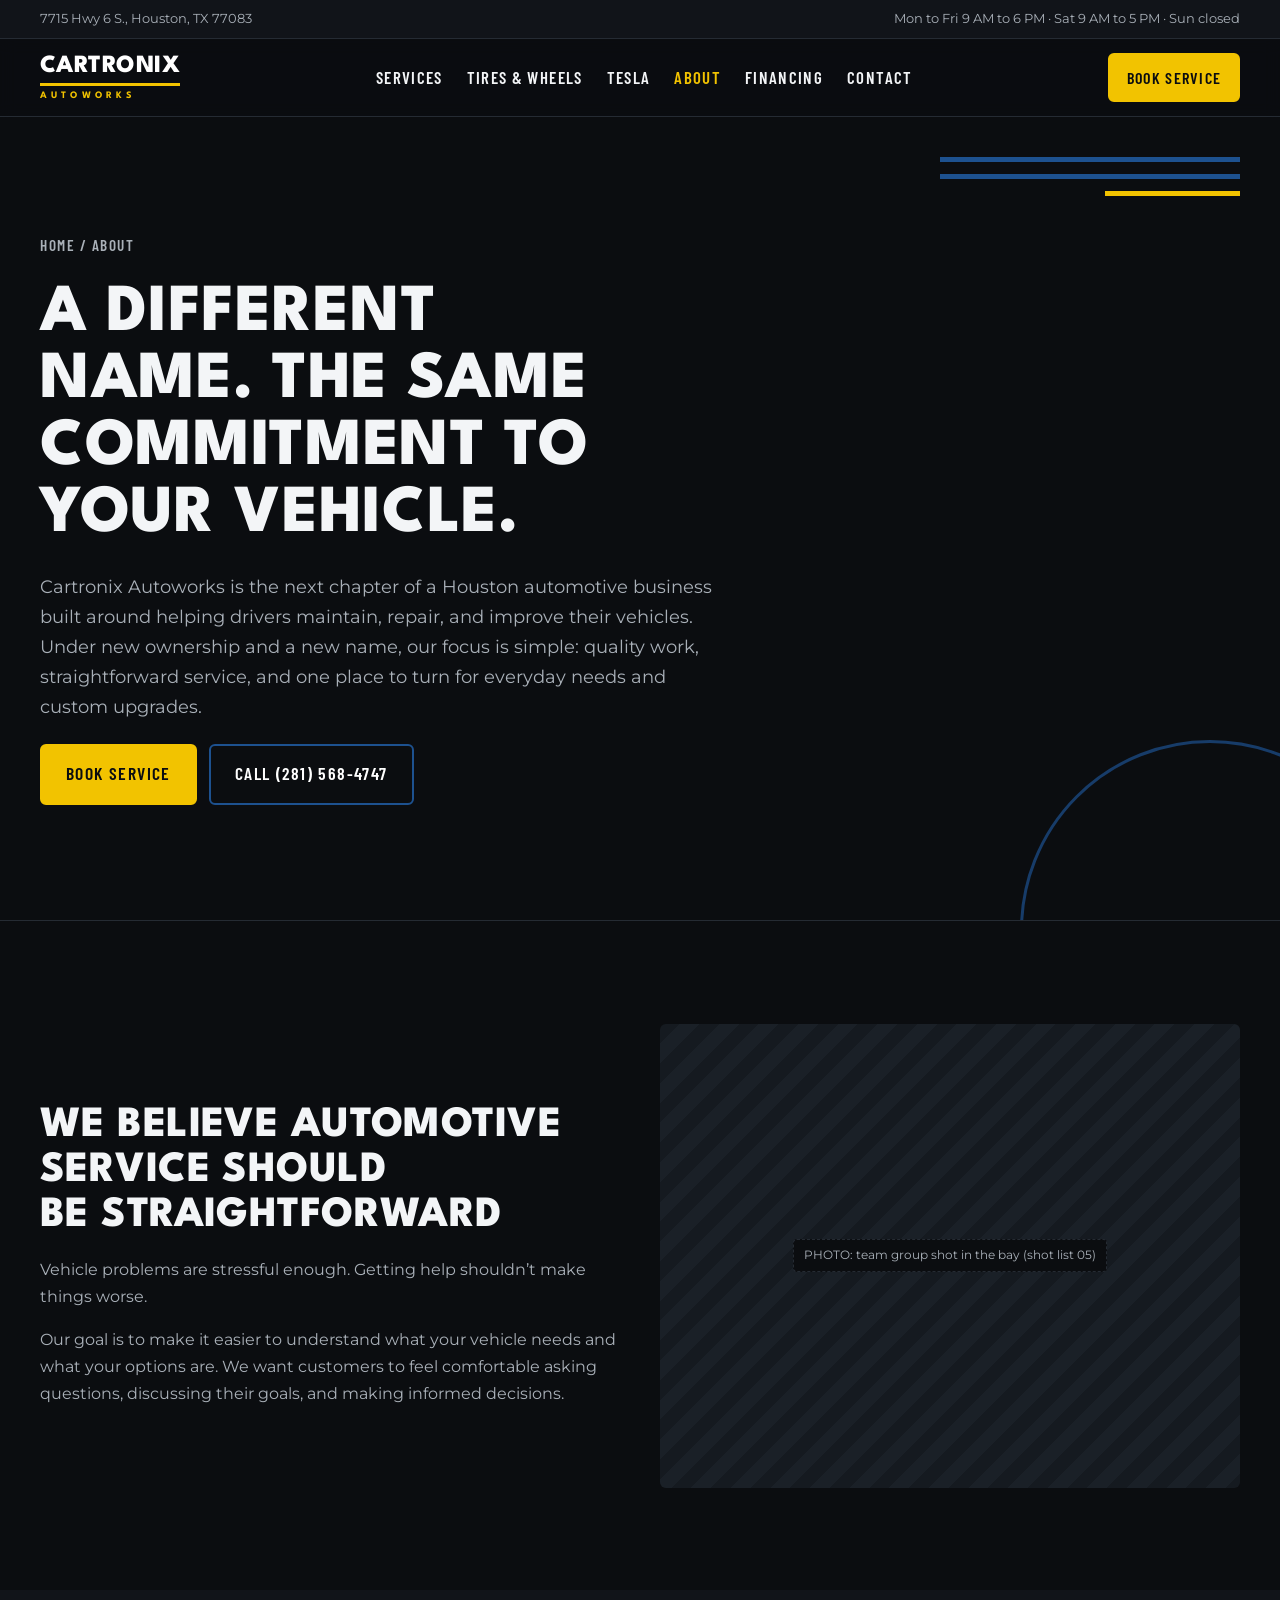
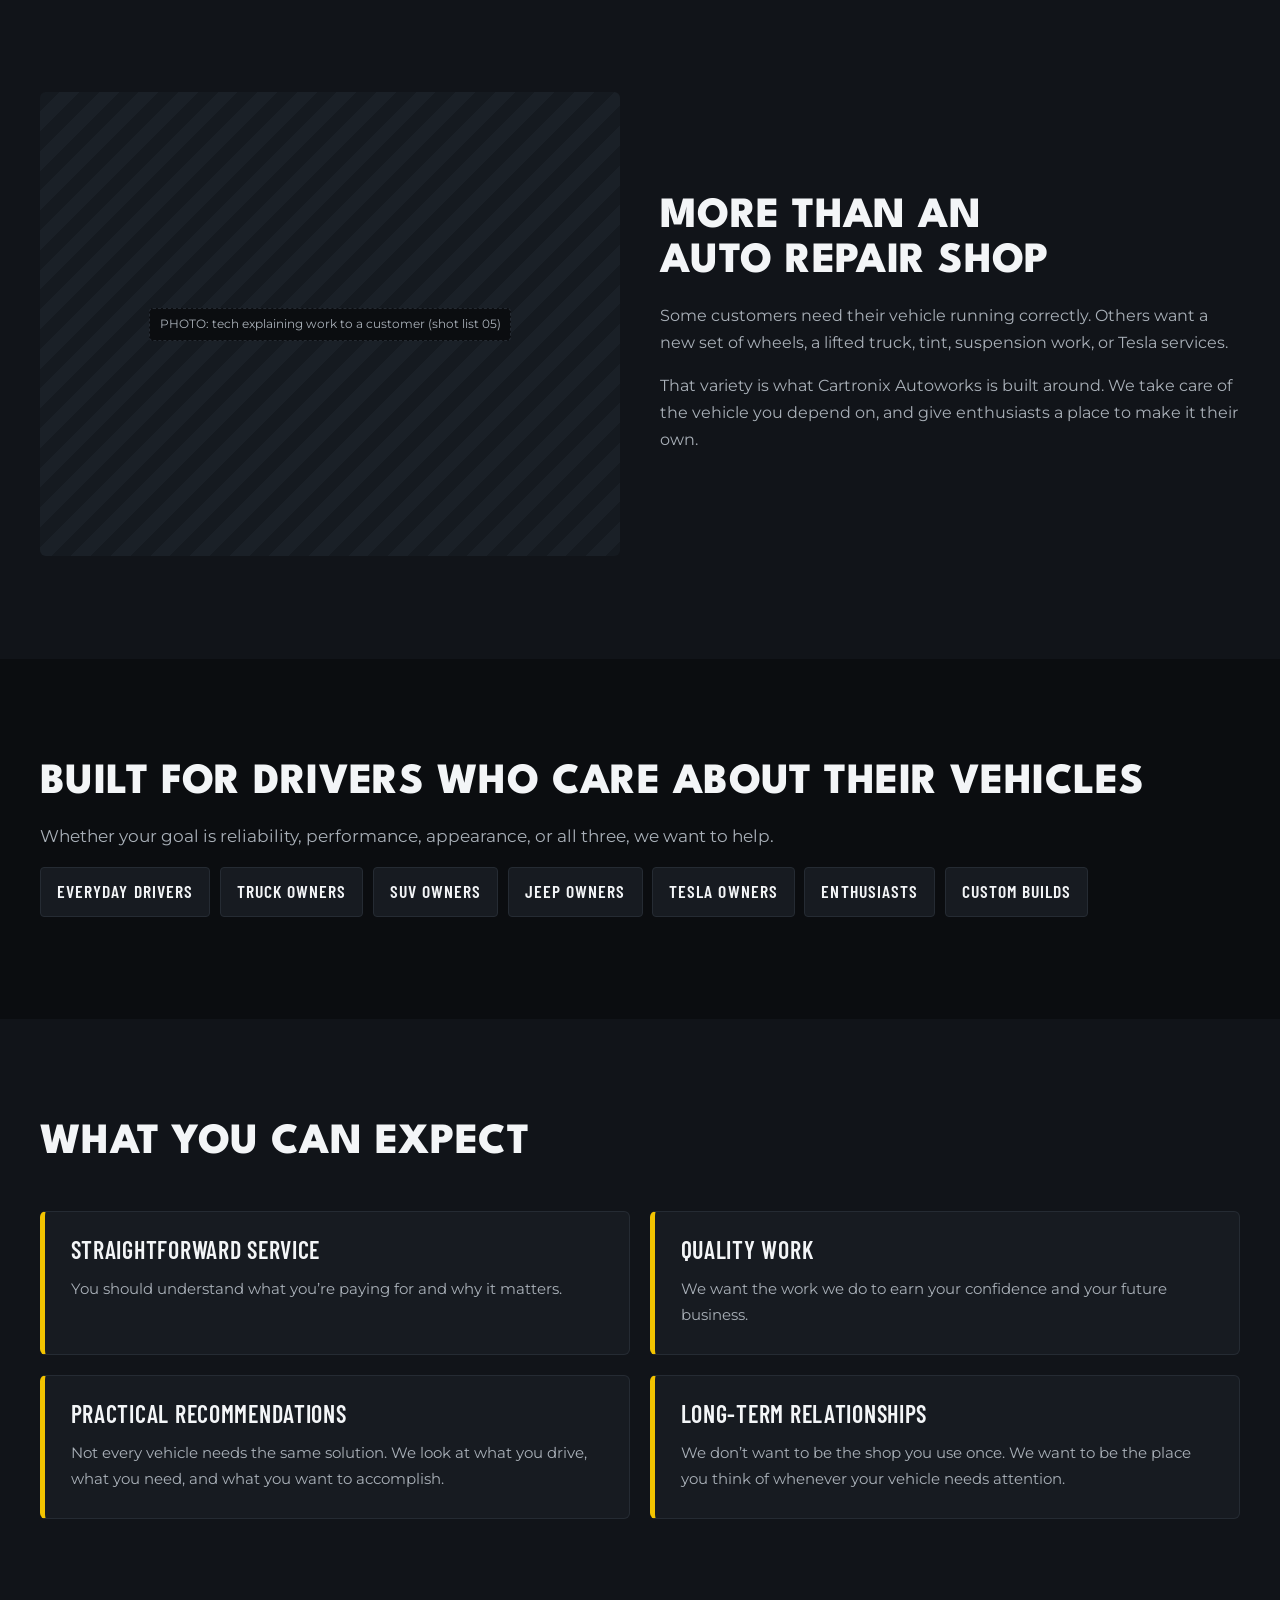
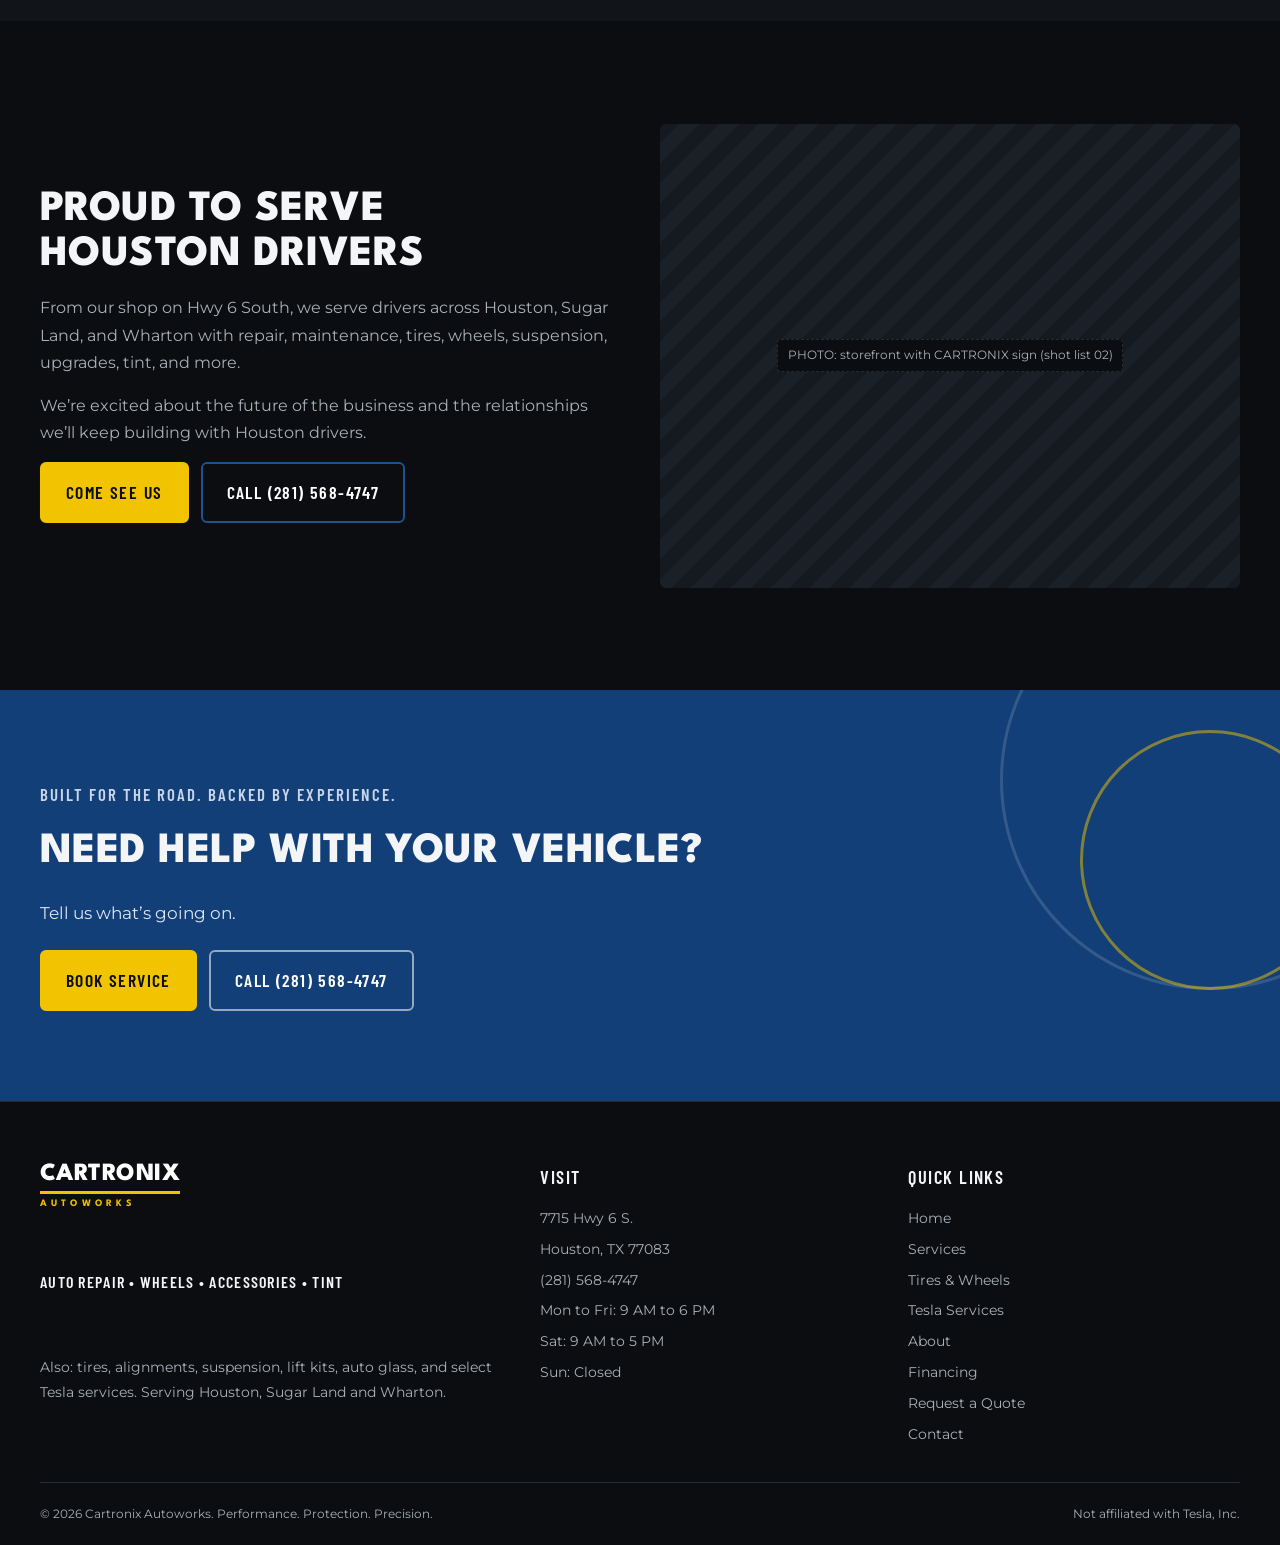
==== about.html @ 55116146 "Add files via upload" ====
<!doctype html>
<html lang="en">
<head>
<meta charset="utf-8">
<meta name="viewport" content="width=device-width, initial-scale=1">
<title>About Cartronix Autoworks | Houston Automotive Shop</title>
<meta name="description" content="Learn about Cartronix Autoworks, a Houston automotive shop helping drivers with repairs, maintenance, tires, wheels, suspension, upgrades, tint and more.">
<link rel="preconnect" href="https://fonts.googleapis.com">
<link rel="preconnect" href="https://fonts.gstatic.com" crossorigin>
<link rel="stylesheet" href="https://fonts.googleapis.com/css2?family=League+Spartan:wght@700;800&family=Barlow+Condensed:wght@600&family=Montserrat:wght@400;500;600&display=swap">
<link rel="stylesheet" href="styles.css">
</head>
<body>
<div class="section_topbar">
  <div class="padding-global"><div class="container-large topbar_inner">
    <span>7715 Hwy 6 S., Houston, TX 77083</span>
    <span>Mon to Fri 9 AM to 6 PM &middot; Sat 9 AM to 5 PM &middot; Sun closed</span>
  </div></div>
</div>
<header class="navbar">
  <div class="padding-global"><div class="container-large navbar_inner">
    <a href="index.html" class="logo" aria-label="Cartronix Autoworks home"><span class="logo_name">CARTRONIX</span><span class="logo_desc">AUTOWORKS</span></a>
    <ul class="navbar_menu" id="nav-menu"><li><a href="services.html">Services</a></li><li><a href="tires-wheels.html">Tires &amp; Wheels</a></li><li><a href="tesla.html">Tesla</a></li><li><a href="about.html" aria-current="page">About</a></li><li><a href="financing.html">Financing</a></li><li><a href="contact.html">Contact</a></li></ul>
    <div class="navbar_ctas">
      <a href="contact.html" class="navbar_phone"><svg class="icon" viewBox="0 0 24 24" fill="none" stroke="currentColor" stroke-width="2" aria-hidden="true"><path d="M22 16.9v3a2 2 0 0 1-2.2 2 19.8 19.8 0 0 1-8.6-3.1 19.5 19.5 0 0 1-6-6A19.8 19.8 0 0 1 2.1 4.2 2 2 0 0 1 4.1 2h3a2 2 0 0 1 2 1.7c.1.9.4 1.8.7 2.7a2 2 0 0 1-.5 2.1L8 9.8a16 16 0 0 0 6 6l1.3-1.3a2 2 0 0 1 2.1-.4c.9.3 1.8.6 2.7.7a2 2 0 0 1 1.7 2z"/></svg>(281) 568-4747</a>
      <a href="quote.html" class="button is-small">Book Service</a>
      <button class="navbar_burger" type="button" aria-label="Open menu" aria-controls="nav-menu" aria-expanded="false"><i></i><i></i><i></i></button>
    </div>
  </div></div>
</header>
<main id="top">
<section class="page_hero">
  <div class="circle-crop" aria-hidden="true"></div>
  <div class="speedlines" aria-hidden="true"><i></i><i></i><i></i></div>
  <div class="padding-global"><div class="container-large">
    <div class="page_hero_inner">
      <span class="breadcrumb"><a href="index.html">Home</a> / About</span>
      <h1 class="heading-style-h1">A Different Name. The Same Commitment to Your Vehicle.</h1>
      <p>Cartronix Autoworks is the next chapter of a Houston automotive business built around helping drivers maintain, repair, and improve their vehicles. Under new ownership and a new name, our focus is simple: quality work, straightforward service, and one place to turn for everyday needs and custom upgrades.</p>
      <div class="button-group"><a href="quote.html" class="button">Book Service</a><a href="contact.html" class="button is-secondary">Call (281) 568-4747</a></div>
    </div>
  </div></div>
</section><section class="section_plain">
  <div class="padding-global padding-section"><div class="container-large">
<div class="split"><div class="split_text"><h2 class="heading-style-h2">We Believe Automotive Service Should Be Straightforward</h2><p>Vehicle problems are stressful enough. Getting help shouldn&rsquo;t make things worse.</p><p>Our goal is to make it easier to understand what your vehicle needs and what your options are. We want customers to feel comfortable asking questions, discussing their goals, and making informed decisions.</p></div><div class="ph"><span>PHOTO: team group shot in the bay (shot list 05)</span></div></div>
  </div></div>
</section><section class="section_alt">
  <div class="padding-global padding-section"><div class="container-large">
<div class="split"><div class="ph"><span>PHOTO: tech explaining work to a customer (shot list 05)</span></div><div class="split_text"><h2 class="heading-style-h2">More Than an Auto Repair Shop</h2><p>Some customers need their vehicle running correctly. Others want a new set of wheels, a lifted truck, tint, suspension work, or Tesla services.</p><p>That variety is what Cartronix Autoworks is built around. We take care of the vehicle you depend on, and give enthusiasts a place to make it their own.</p></div></div>
  </div></div>
</section><section class="section_plain">
  <div class="padding-global padding-section"><div class="container-large">
<div class="lead_block" style="max-width:none"><h2 class="heading-style-h2">Built for Drivers Who Care About Their Vehicles</h2><p>Whether your goal is reliability, performance, appearance, or all three, we want to help.</p>
<div class="tag_cloud"><span>Everyday drivers</span><span>Truck owners</span><span>SUV owners</span><span>Jeep owners</span><span>Tesla owners</span><span>Enthusiasts</span><span>Custom builds</span></div></div>
  </div></div>
</section><section class="section_alt">
  <div class="padding-global padding-section"><div class="container-large">
<div class="section_head"><div><h2 class="heading-style-h2">What You Can Expect</h2></div></div><div class="card_grid"><article class="info_card "><h3 class="heading-style-h3">Straightforward Service</h3><p>You should understand what you&rsquo;re paying for and why it matters.</p></article><article class="info_card "><h3 class="heading-style-h3">Quality Work</h3><p>We want the work we do to earn your confidence and your future business.</p></article><article class="info_card "><h3 class="heading-style-h3">Practical Recommendations</h3><p>Not every vehicle needs the same solution. We look at what you drive, what you need, and what you want to accomplish.</p></article><article class="info_card "><h3 class="heading-style-h3">Long-Term Relationships</h3><p>We don&rsquo;t want to be the shop you use once. We want to be the place you think of whenever your vehicle needs attention.</p></article></div>
  </div></div>
</section><section class="section_plain">
  <div class="padding-global padding-section"><div class="container-large">
<div class="split"><div class="split_text"><h2 class="heading-style-h2">Proud to Serve Houston Drivers</h2><p>From our shop on Hwy 6 South, we serve drivers across Houston, Sugar Land, and Wharton with repair, maintenance, tires, wheels, suspension, upgrades, tint, and more.</p><p>We&rsquo;re excited about the future of the business and the relationships we&rsquo;ll keep building with Houston drivers.</p><div class="button-group"><a href="contact.html" class="button">Come See Us</a><a href="contact.html" class="button is-secondary">Call (281) 568-4747</a></div></div><div class="ph"><span>PHOTO: storefront with CARTRONIX sign (shot list 02)</span></div></div>
  </div></div>
</section><section class="section_cta">
  <div class="circle-crop" aria-hidden="true"></div>
  <div class="circle-crop is-2" aria-hidden="true"></div>
  <div class="padding-global"><div class="container-large cta_inner">
    <span class="cta_tagline">Built for the road. Backed by experience.</span>
    <h2 class="heading-style-h2">Need Help With Your Vehicle?</h2>
    <p>Tell us what&rsquo;s going on.</p>
    <div class="button-group">
      <a href="quote.html" class="button">Book Service</a>
      <a href="contact.html" class="button is-secondary">Call (281) 568-4747</a>
    </div>
  </div></div>
</section>
</main>
<footer class="footer">
  <div class="padding-global"><div class="container-large">
    <div class="footer_grid">
      <div class="footer_brand">
        <a href="index.html" class="logo" aria-label="Cartronix Autoworks home"><span class="logo_name">CARTRONIX</span><span class="logo_desc">AUTOWORKS</span></a>
        <p class="footer_services">Auto Repair &bull; Wheels &bull; Accessories &bull; Tint</p>
        <p>Also: tires, alignments, suspension, lift kits, auto glass, and select Tesla services. Serving Houston, Sugar Land and Wharton.</p>
      </div>
      <div>
        <h3>Visit</h3>
        <ul><li>7715 Hwy 6 S.</li><li>Houston, TX 77083</li><li>(281) 568-4747</li><li>Mon to Fri: 9 AM to 6 PM</li><li>Sat: 9 AM to 5 PM</li><li>Sun: Closed</li></ul>
      </div>
      <div>
        <h3>Quick links</h3>
        <ul><li><a href="index.html">Home</a></li><li><a href="services.html">Services</a></li><li><a href="tires-wheels.html">Tires &amp; Wheels</a></li><li><a href="tesla.html">Tesla Services</a></li><li><a href="about.html">About</a></li><li><a href="financing.html">Financing</a></li><li><a href="quote.html">Request a Quote</a></li><li><a href="contact.html">Contact</a></li></ul>
      </div>
    </div>
    <div class="footer_bottom">
      <span>&copy; 2026 Cartronix Autoworks. Performance. Protection. Precision.</span>
      <span>Not affiliated with Tesla, Inc.</span>
    </div>
  </div></div>
</footer>
<nav class="mobile_bar" aria-label="Quick actions">
  <a href="contact.html" class="button is-secondary">Call</a>
  <a href="quote.html" class="button">Book Service</a>
</nav>
<script>
(function(){
  var b=document.querySelector('.navbar_burger'),m=document.getElementById('nav-menu');
  if(b&&m)b.addEventListener('click',function(){var o=m.classList.toggle('is-open');b.setAttribute('aria-expanded',o);});
  document.querySelectorAll('form[data-mock]').forEach(function(f){f.addEventListener('submit',function(e){e.preventDefault();var s=f.querySelector('.form_success');if(s)s.hidden=false;});});
})();
</script>
</body>
</html>
---- styles.css ----
/* Brand Guide Draft 01: dark storefront. Black 60% anchors, Cartronix Blue 15% carries recognition, Heritage Yellow 5% for buttons/highlights only, Steel Gray 10%, White 10%. Single dark theme by design. */
:root{
  --black:#0B0D10; --surface:#111419; --surface-2:#171B21; --line:#252B33;
  --blue:#123F78; --blue-line:#1D518F; --yellow:#F2C300; --steel:#737B84; --white:#FFFFFF;
  --text:#F3F5F7; --text-muted:#A9B0B8;
  --f-head:"League Spartan","Arial Black",Arial,sans-serif;
  --f-label:"Barlow Condensed","Arial Narrow",Arial,sans-serif;
  --f-body:"Montserrat",system-ui,-apple-system,"Segoe UI",sans-serif;
  --radius:6px;
  color-scheme:dark;
}
*{box-sizing:border-box}
body{background:var(--black);color:var(--text);font-family:var(--f-body);font-size:1rem;line-height:1.7;margin:0}
a{color:inherit}
h1,h2,h3{margin:0;text-wrap:balance}
p{margin:0}
.padding-global{padding-inline:clamp(16px,4vw,40px)}
.container-large{max-width:1200px;margin-inline:auto}
.padding-section{padding-block:clamp(64px,8vw,112px)}
.heading-style-h1{font-family:var(--f-head);font-weight:800;text-transform:uppercase;font-size:clamp(2.4rem,5.4vw,4.2rem);line-height:1;letter-spacing:.01em}
.heading-style-h2{font-family:var(--f-head);font-weight:800;text-transform:uppercase;font-size:clamp(1.8rem,3.6vw,2.7rem);line-height:1.05;letter-spacing:.01em}
.heading-style-h3{font-family:var(--f-label);font-weight:600;text-transform:uppercase;font-size:1.5rem;line-height:1.1;letter-spacing:.03em}
.text-muted{color:var(--text-muted)}
.max-w{max-width:60ch}

/* Buttons: yellow is the action color */
.button{display:inline-flex;align-items:center;justify-content:center;gap:.5rem;font-family:var(--f-label);font-weight:600;font-size:1.1rem;letter-spacing:.08em;text-transform:uppercase;text-decoration:none;padding:.85rem 1.5rem;border-radius:var(--radius);border:2px solid var(--yellow);background:var(--yellow);color:var(--black);cursor:pointer;transition:transform .15s ease,background .15s ease,border-color .15s ease}
.button:hover{transform:translateY(-1px)}
.button.is-secondary{background:transparent;color:var(--white);border-color:var(--blue-line)}
.button.is-secondary:hover{border-color:var(--white)}
.button.is-small{font-size:1rem;padding:.55rem 1.05rem}
.button-group{display:flex;flex-wrap:wrap;gap:.75rem}
.button:focus-visible,a:focus-visible,summary:focus-visible,input:focus-visible,select:focus-visible,textarea:focus-visible{outline:3px solid var(--yellow);outline-offset:2px}
.text-link{font-family:var(--f-label);font-weight:600;letter-spacing:.08em;text-transform:uppercase;text-decoration:none;border-bottom:2px solid var(--yellow);padding-bottom:2px;font-size:1.05rem}
.icon{width:1.05em;height:1.05em;flex:none}

/* Logo (text build of the Draft 01 wordmark; swap for final SVG) */
.logo{display:inline-flex;flex-direction:column;gap:.3rem;text-decoration:none;line-height:1}
.logo_name{font-family:var(--f-head);font-weight:800;font-size:1.55rem;letter-spacing:.02em;color:var(--white);padding-bottom:.28rem;border-bottom:3px solid var(--yellow)}
.logo_desc{font-family:var(--f-head);font-weight:700;font-size:.62rem;letter-spacing:.42em;color:var(--yellow)}

/* Graphic motifs: straight speed lines, cropped circles */
.speedlines{display:grid;gap:12px;justify-items:end;width:min(300px,60%)}
.speedlines i{display:block;height:5px;width:100%;background:var(--blue-line)}
.speedlines i:last-child{width:45%;background:var(--yellow)}
.circle-crop{position:absolute;border:3px solid var(--blue-line);border-radius:50%;pointer-events:none}

/* Placeholders & photos */
.ph{position:relative;overflow:hidden;border-radius:var(--radius);background:repeating-linear-gradient(135deg,#151A20 0 14px,#1A2027 14px 28px);color:var(--text-muted);display:flex;align-items:center;justify-content:center;text-align:center;padding:1rem;font-size:.75rem;max-width:100%}
.ph span{background:var(--black);padding:.35rem .6rem;border-radius:4px;border:1px dashed var(--line)}
.ph img{position:absolute;inset:0;width:100%;height:100%;object-fit:cover}

/* Top bar + nav */
.section_topbar{background:var(--surface);color:var(--text-muted);font-size:.8rem;border-bottom:1px solid var(--line)}
.topbar_inner{display:flex;flex-wrap:wrap;gap:.3rem 1.5rem;justify-content:space-between;padding-block:.5rem}
.navbar{position:sticky;top:env(safe-area-inset-top,0px);z-index:50;background:rgba(11,13,16,.94);backdrop-filter:blur(8px);border-bottom:1px solid var(--line)}
.navbar_inner{display:flex;align-items:center;justify-content:space-between;gap:1rem;padding-block:.9rem}
.navbar_menu{display:none;gap:2rem;list-style:none;margin:0;padding:0;font-family:var(--f-label);font-weight:600;font-size:1.05rem;letter-spacing:.08em;text-transform:uppercase}
.navbar_menu a{text-decoration:none;color:var(--text)}
.navbar_menu a:hover{color:var(--yellow)}
.navbar_ctas{display:flex;gap:1rem;align-items:center}
.navbar_phone{display:none;align-items:center;gap:.4rem;font-family:var(--f-label);font-weight:600;font-size:1.1rem;letter-spacing:.04em;text-decoration:none}
.navbar_burger{display:inline-flex;flex-direction:column;gap:5px;padding:10px;background:none;border:1px solid var(--line);border-radius:var(--radius);cursor:pointer}
.navbar_burger i{display:block;width:20px;height:2px;background:var(--white)}
@media (min-width:992px){.navbar_menu{display:flex}.navbar_burger{display:none}.navbar_phone{display:inline-flex}}
@media (max-width:479px){.navbar_ctas .button{display:none}}

/* Hero (Website Direction, page 06) */
.section_hero{position:relative;overflow:hidden}
.hero_grid{display:grid;gap:3rem;align-items:center;padding-block:clamp(56px,7vw,96px) 2.5rem}
@media (min-width:992px){.hero_grid{grid-template-columns:1fr 1fr}}
.hero_content{display:grid;gap:1.5rem;min-width:0}
.hero_lede{color:var(--text-muted);font-size:1.1rem;max-width:46ch}
.hero_media{position:relative;min-width:0}
.hero_media .ph{aspect-ratio:4/3;width:100%;border-radius:var(--radius) var(--radius) 0 0}
.hero_media::after{content:"";display:block;height:5px;background:var(--yellow)}
.hero_media .speedlines{position:absolute;top:-34px;right:0}
.hero_tiles{display:grid;gap:1rem;grid-template-columns:repeat(2,minmax(0,1fr));padding-bottom:clamp(56px,7vw,88px)}
@media (min-width:768px){.hero_tiles{grid-template-columns:repeat(4,minmax(0,1fr))}}
.hero_tile{display:flex;align-items:center;justify-content:center;min-height:72px;padding:1rem;background:var(--surface-2);border-left:5px solid var(--yellow);border-radius:4px;font-family:var(--f-label);font-weight:600;font-size:1.15rem;letter-spacing:.08em;text-transform:uppercase;text-decoration:none;text-align:center;transition:background .15s ease}
.hero_tile:hover{background:#1E242C}

.section_hero{position:relative;overflow:hidden;isolation:isolate}
.hero_bg{position:absolute;inset:0;width:100%;height:100%;object-fit:cover;object-position:72% 50%;z-index:-2}
.hero_overlay{position:absolute;inset:0;z-index:-1;background:linear-gradient(90deg,#0B0D10 0%,rgba(11,13,16,.96) 28%,rgba(11,13,16,.6) 50%,rgba(11,13,16,.08) 72%,rgba(11,13,16,0) 100%),linear-gradient(0deg,#0B0D10 0%,rgba(11,13,16,0) 30%)}
@media (max-width:991px){.hero_bg{object-position:70% 50%}.hero_overlay{background:linear-gradient(0deg,#0B0D10 0%,rgba(11,13,16,.85) 45%,rgba(11,13,16,.55) 100%)}}
.hero_lines{position:absolute;top:44px;right:clamp(16px,4vw,40px);z-index:0}
.hero_grid{grid-template-columns:minmax(0,620px)!important;min-height:min(72vh,640px);align-content:center}

/* Trust band (blue = recognition) */
.section_trust{background:var(--blue)}
.trust_grid{display:grid;grid-template-columns:repeat(2,minmax(0,1fr));gap:1.5rem 1rem;padding-block:1.75rem}
@media (min-width:768px){.trust_grid{grid-template-columns:repeat(4,minmax(0,1fr))}}
.trust_item{display:grid;gap:.15rem}
.trust_value{font-family:var(--f-head);font-weight:800;font-size:1.7rem;line-height:1.1;color:var(--white)}
.trust_value .star{color:var(--yellow)}
.trust_label{font-size:.82rem;color:#C9D6E8;line-height:1.35}

/* Intro */
.intro_grid{display:grid;gap:2.5rem}
@media (min-width:992px){.intro_grid{grid-template-columns:1fr 1fr;align-items:start}}
.intro_text{display:grid;gap:1.1rem;min-width:0}
.symptoms{list-style:none;margin:0;padding:0;display:grid;gap:.6rem}
.symptom{display:flex;gap:1rem;align-items:center;background:var(--surface);border:1px solid var(--line);border-radius:var(--radius);padding:1rem 1.15rem;font-weight:500}
.symptom_tag{font-family:var(--f-label);font-weight:600;font-size:.95rem;letter-spacing:.08em;text-transform:uppercase;color:var(--text-muted);min-width:5.5rem}

.section_intro{position:relative;overflow:hidden;isolation:isolate}
.intro_bg{position:absolute;inset:0;width:100%;height:100%;object-fit:cover;object-position:0% 50%;z-index:-2}
.intro_overlay{position:absolute;inset:0;z-index:-1;background:linear-gradient(270deg,#0B0D10 0%,rgba(11,13,16,.95) 30%,rgba(11,13,16,.55) 52%,rgba(11,13,16,.05) 75%,rgba(11,13,16,0) 100%),linear-gradient(0deg,#0B0D10 0%,rgba(11,13,16,0) 22%),linear-gradient(180deg,#0B0D10 0%,rgba(11,13,16,0) 18%)}
@media (max-width:991px){.intro_overlay{background:linear-gradient(0deg,#0B0D10 0%,rgba(11,13,16,.85) 50%,rgba(11,13,16,.55) 100%)}}
.intro_grid{grid-template-columns:minmax(0,540px)!important;min-height:min(70vh,620px);align-content:center;justify-content:end}
@media (max-width:991px){.intro_grid{justify-content:start}}

/* Services */
.section_services{background:var(--surface)}
.section_head{display:flex;flex-wrap:wrap;justify-content:space-between;align-items:end;gap:1.25rem;margin-bottom:2.75rem}
.section_head > div{display:grid;gap:.75rem;min-width:0}
.services_grid{display:grid;gap:1.25rem}
@media (min-width:640px){.services_grid{grid-template-columns:repeat(2,minmax(0,1fr))}}
@media (min-width:992px){.services_grid{grid-template-columns:repeat(3,minmax(0,1fr))}}
.service_card{display:flex;flex-direction:column;background:var(--surface-2);border:1px solid var(--line);border-radius:var(--radius);overflow:hidden;min-width:0}
.service_card .ph{aspect-ratio:16/10;border-radius:0}
.service_body{display:flex;flex-direction:column;gap:.7rem;padding:1.4rem 1.4rem 1.6rem;flex:1}
.service_body p{color:var(--text-muted);font-size:.95rem}
.service_body .text-link{margin-top:auto;align-self:flex-start}
.service_card.is-feature{background:var(--blue);border-color:var(--blue)}
.service_card.is-feature p{color:#C9D6E8}

.brands{margin-top:2.75rem;padding-top:2rem;border-top:1px solid var(--line);display:grid;gap:.7rem}
.brands p{color:var(--text);font-family:var(--f-label);font-weight:600;font-size:1.15rem;letter-spacing:.05em;text-transform:uppercase;line-height:1.6}
.brands .brands_wheels{color:var(--text-muted);font-size:1.05rem}

/* Why */
.why_grid{display:grid;gap:2.5rem}
@media (min-width:992px){.why_grid{grid-template-columns:.85fr 1.15fr}}
.why_head{display:grid;gap:1.1rem;align-content:start;min-width:0}
@media (min-width:992px){.why_head{position:sticky;top:110px}}
.why_list{list-style:none;margin:0;padding:0;border-top:2px solid var(--blue-line)}
.why_item{display:grid;gap:.35rem;padding:1.35rem 0;border-bottom:1px solid var(--line)}
@media (min-width:640px){.why_item{grid-template-columns:15rem 1fr;gap:1.5rem}}
.why_item p{color:var(--text-muted)}

/* Builds */
.section_builds{background:var(--surface)}
.builds_grid{display:grid;gap:1rem;grid-template-columns:repeat(2,minmax(0,1fr))}
@media (min-width:992px){.builds_grid{grid-template-columns:repeat(4,minmax(0,1fr))}}
.build_tile{display:grid;gap:.5rem;min-width:0}
.build_tile .ph{aspect-ratio:4/5}
.build_meta{font-size:.78rem;color:var(--text-muted)}
.build_title{font-family:var(--f-label);font-weight:600;font-size:1.2rem;letter-spacing:.04em;text-transform:uppercase}

/* Process */
.process_grid{display:grid;gap:1.25rem}
@media (min-width:768px){.process_grid{grid-template-columns:repeat(3,minmax(0,1fr))}}
.process_step{display:grid;gap:.6rem;padding:1.7rem;background:var(--surface);border:1px solid var(--line);border-top:4px solid var(--blue-line);border-radius:var(--radius);align-content:start}
.process_num{font-family:var(--f-head);font-weight:800;font-size:2.8rem;line-height:1;color:var(--yellow)}
.process_step p{color:var(--text-muted)}
.process_cta{margin-top:2.25rem}

/* Reviews */
.section_reviews{background:var(--surface)}
.rating_badge{display:flex;align-items:center;gap:.9rem;background:var(--surface-2);border:1px solid var(--line);border-radius:var(--radius);padding:.85rem 1.15rem}
.rating_score{font-family:var(--f-head);font-weight:800;font-size:2.2rem;line-height:1}
.stars{color:var(--yellow);letter-spacing:.12em;font-size:1.05rem}
.reviews_grid{display:grid;gap:1.25rem}
@media (min-width:768px){.reviews_grid{grid-template-columns:repeat(3,minmax(0,1fr))}}
.review_card{display:flex;flex-direction:column;gap:1rem;padding:1.6rem;background:var(--surface-2);border:1px solid var(--line);border-radius:var(--radius);min-width:0;margin:0}
.review_text{margin:0;font-size:.98rem}
.review_author{margin-top:auto;font-size:.85rem;color:var(--text-muted);display:flex;justify-content:space-between;gap:.5rem;flex-wrap:wrap}
.review_author span:first-child{color:var(--text);font-weight:600}

/* Brand */
.brand_grid{display:grid;gap:2.5rem;align-items:center}
@media (min-width:992px){.brand_grid{grid-template-columns:1fr 1fr}}
.brand_grid .ph{aspect-ratio:5/4}
.brand_text{display:grid;gap:1.1rem;min-width:0}
.brand_text p{color:var(--text-muted)}
.brand_text .brand_lead{color:var(--text);font-size:1.12rem;font-weight:500}

/* Quote */
.section_quote{position:relative;isolation:isolate;overflow:hidden}
.quote_bg{position:absolute;inset:0;width:100%;height:100%;object-fit:cover;z-index:-2}
.quote_overlay{position:absolute;inset:0;z-index:-1;background:linear-gradient(90deg,rgba(11,13,16,.95) 0%,rgba(11,13,16,.88) 45%,rgba(11,13,16,.75) 100%)}
.quote_grid{display:grid;gap:2.5rem}
@media (min-width:992px){.quote_grid{grid-template-columns:.8fr 1.2fr;align-items:start}}
.quote_info{display:grid;gap:1.25rem;min-width:0}
.quote_info p{color:var(--text-muted)}
.quote_phone{display:grid;gap:.25rem;padding:1.3rem;border:1px solid var(--line);border-left:5px solid var(--yellow);border-radius:var(--radius);background:rgba(17,20,25,.85)}
.quote_phone strong{font-family:var(--f-head);font-size:1.9rem;font-weight:800;line-height:1.1}
.quote_hours{font-size:.85rem;color:var(--text-muted)}
.quote_form{background:var(--white);color:var(--black);border-radius:var(--radius);padding:clamp(1.25rem,3vw,2rem);display:grid;gap:1rem;grid-template-columns:repeat(6,minmax(0,1fr));color-scheme:light}
.field{display:grid;gap:.35rem;grid-column:span 6;min-width:0}
@media (min-width:640px){.field.is-half{grid-column:span 3}.field.is-third{grid-column:span 2}}
.field label{font-family:var(--f-label);font-weight:600;font-size:1rem;letter-spacing:.05em;text-transform:uppercase}
.field label em{color:var(--steel);font-style:normal;text-transform:none;letter-spacing:0}
.field input,.field select,.field textarea{font:inherit;font-size:.95rem;color:var(--black);background:#F1F3F5;border:1px solid #D5DADF;border-radius:var(--radius);padding:.7rem .8rem;width:100%}
.field textarea{min-height:110px;resize:vertical}
.field_hint{font-size:.75rem;color:var(--steel)}
.form_footer{grid-column:span 6;display:flex;flex-wrap:wrap;gap:1rem;align-items:center;justify-content:space-between}
.form_note{font-size:.8rem;color:#5B636C;max-width:40ch}
.form_success{grid-column:span 6;font-size:.9rem;padding:.8rem 1rem;border-radius:var(--radius);background:#FFF6CC;border:1px solid var(--yellow)}

/* FAQ */
.faq_grid{display:grid;gap:2.5rem}
@media (min-width:992px){.faq_grid{grid-template-columns:.8fr 1.2fr}}
.faq_head{display:grid;gap:1rem;align-content:start}
.faq_list{border-top:2px solid var(--blue-line)}
.faq_item{border-bottom:1px solid var(--line)}
.faq_item summary{list-style:none;cursor:pointer;display:flex;justify-content:space-between;gap:1rem;align-items:center;padding:1.2rem 0;font-weight:600;font-size:1.02rem}
.faq_item summary::-webkit-details-marker{display:none}
.faq_item summary::after{content:"+";font-family:var(--f-head);font-weight:700;font-size:1.7rem;line-height:1;color:var(--yellow);transition:transform .2s ease}
.faq_item[open] summary::after{transform:rotate(45deg)}
.faq_answer{padding:0 0 1.3rem;color:var(--text-muted);max-width:62ch;display:grid;gap:.6rem}

/* Final CTA (blue, not yellow: yellow stays on the buttons) */
.section_cta{position:relative;overflow:hidden;background:var(--blue)}
.section_cta .circle-crop{width:420px;height:420px;right:-140px;top:-120px;border-color:rgba(255,255,255,.14)}
.section_cta .circle-crop.is-2{width:260px;height:260px;right:-60px;top:40px;border-color:rgba(242,195,0,.5)}
.cta_inner{position:relative;display:grid;gap:1.4rem;justify-items:start;padding-block:clamp(64px,7vw,96px)}
.cta_inner p{max-width:54ch;font-size:1.08rem;color:#DCE5F1}
.cta_tagline{font-family:var(--f-label);font-weight:600;font-size:1.05rem;letter-spacing:.12em;text-transform:uppercase;color:#C9D6E8}
.section_cta .button.is-secondary{border-color:rgba(255,255,255,.55)}

/* Footer */
.footer{background:var(--black);color:var(--text-muted);font-size:.9rem;padding-bottom:calc(76px + env(safe-area-inset-bottom,0px));border-top:1px solid var(--line)}
@media (min-width:768px){.footer{padding-bottom:0}}
.footer_grid{display:grid;gap:2.25rem;padding-block:60px 36px}
@media (min-width:768px){.footer_grid{grid-template-columns:1.4fr 1fr 1fr}}
.footer_grid h3{font-family:var(--f-label);font-weight:600;font-size:1.15rem;letter-spacing:.08em;text-transform:uppercase;color:var(--text);margin-bottom:.8rem}
.footer_grid ul{list-style:none;margin:0;padding:0;display:grid;gap:.4rem}
.footer_grid a{text-decoration:none}
.footer_grid a:hover{color:var(--text)}
.footer_brand{display:grid;gap:1.1rem;justify-items:start}
.footer_services{font-family:var(--f-label);font-weight:600;font-size:1rem;letter-spacing:.08em;text-transform:uppercase;color:var(--text)}
.footer_bottom{border-top:1px solid var(--line);padding-block:1.25rem;display:flex;flex-wrap:wrap;gap:.5rem 1.5rem;justify-content:space-between;font-size:.78rem}

/* Mobile sticky bar */
.mobile_bar{position:fixed;left:0;right:0;bottom:0;z-index:55;display:grid;grid-template-columns:1fr 1fr;gap:.5rem;padding:.6rem 12px calc(.6rem + env(safe-area-inset-bottom,0px));background:var(--surface);border-top:1px solid var(--line)}
.mobile_bar .button{font-size:1rem;padding:.7rem .5rem}
@media (min-width:768px){.mobile_bar{display:none}}
@media (prefers-reduced-motion:reduce){*{transition:none!important}}
/* ===== Shared additions for multi-page site ===== */
.navbar_menu a[aria-current="page"]{color:var(--yellow)}
@media (min-width:992px) and (max-width:1199px){.navbar_phone{display:none}.navbar_menu{gap:1.4rem}}
@media (max-width:991px){
  .navbar_menu.is-open{display:flex;flex-direction:column;gap:0;position:absolute;left:0;right:0;top:100%;background:var(--surface);border-bottom:1px solid var(--line);padding:.5rem clamp(16px,4vw,40px) 1rem}
  .navbar_menu.is-open li a{display:block;padding:.85rem 0;border-bottom:1px solid var(--line)}
}
.navbar_inner{position:relative}

/* Page hero (inner pages) */
.page_hero{position:relative;overflow:hidden;isolation:isolate;border-bottom:1px solid var(--line)}
.page_hero .circle-crop{width:380px;height:380px;right:-120px;bottom:-200px;border-color:var(--blue-line);opacity:.7}
.page_hero .speedlines{position:absolute;top:40px;right:clamp(16px,4vw,40px)}
.page_hero_inner{position:relative;display:grid;gap:1.4rem;max-width:720px;padding-block:clamp(72px,9vw,128px)}
.page_hero_inner p{color:var(--text-muted);font-size:1.1rem;max-width:56ch}
.breadcrumb{font-family:var(--f-label);font-weight:600;font-size:.95rem;letter-spacing:.1em;text-transform:uppercase;color:var(--text-muted)}
.breadcrumb a{text-decoration:none;color:var(--text-muted)}
.breadcrumb a:hover{color:var(--yellow)}
.page_hero.has-image .page_hero_bg{position:absolute;inset:0;width:100%;height:100%;object-fit:cover;z-index:-2}
.page_hero.has-image .page_hero_overlay{position:absolute;inset:0;z-index:-1;background:linear-gradient(270deg,#0B0D10 0%,rgba(11,13,16,.95) 32%,rgba(11,13,16,.55) 55%,rgba(11,13,16,.05) 78%,rgba(11,13,16,0) 100%),linear-gradient(0deg,#0B0D10 0%,rgba(11,13,16,0) 25%)}
.page_hero.has-image .page_hero_inner{margin-left:auto;max-width:560px}
@media (max-width:991px){.page_hero.has-image .page_hero_overlay{background:linear-gradient(0deg,#0B0D10 0%,rgba(11,13,16,.85) 50%,rgba(11,13,16,.6) 100%)}.page_hero.has-image .page_hero_inner{margin-left:0}}

/* Generic section helpers */
.section_alt{background:var(--surface)}
.lead_block{display:grid;gap:1rem;max-width:760px}
.lead_block p{color:var(--text-muted);font-size:1.05rem}
.lead_block .lead_strong{color:var(--text);font-weight:500}

/* Service rows (Services page) */
.svc_list{display:grid;border-top:2px solid var(--blue-line)}
.svc_item{display:grid;gap:1rem 2.5rem;padding:2.25rem 0;border-bottom:1px solid var(--line);scroll-margin-top:110px}
@media (min-width:860px){.svc_item{grid-template-columns:minmax(0,.9fr) minmax(0,1.1fr)}}
.svc_label{display:grid;gap:.6rem;align-content:start}
.svc_num{font-family:var(--f-label);font-weight:600;font-size:1rem;letter-spacing:.12em;color:var(--yellow)}
.svc_body{display:grid;gap:.85rem;align-content:start}
.svc_body p{color:var(--text-muted)}
.svc_body .text-link{justify-self:start;margin-top:.35rem}
.svc_tags{display:flex;flex-wrap:wrap;gap:.5rem}
.svc_tags span{font-family:var(--f-label);font-weight:600;font-size:.9rem;letter-spacing:.06em;text-transform:uppercase;padding:.3rem .7rem;border:1px solid var(--line);border-radius:4px;color:var(--text-muted)}

/* Feature rows (image + text, alternating) */
.feature_list{display:grid;gap:clamp(48px,6vw,88px)}
.feature_row{display:grid;gap:2rem;align-items:center;scroll-margin-top:110px}
@media (min-width:900px){.feature_row{grid-template-columns:1fr 1fr;gap:3.5rem}.feature_row:nth-child(even) .feature_media{order:2}}
.feature_media .ph{aspect-ratio:16/11;width:100%}
.feature_media{position:relative}
.feature_media::after{content:"";display:block;height:5px;width:40%;background:var(--yellow)}
.feature_text{display:grid;gap:1rem;min-width:0}
.feature_text p{color:var(--text-muted)}

/* Card grid */
.card_grid{display:grid;gap:1.25rem}
@media (min-width:640px){.card_grid{grid-template-columns:repeat(2,minmax(0,1fr))}}
@media (min-width:992px){.card_grid.is-3{grid-template-columns:repeat(3,minmax(0,1fr))}}
.info_card{display:flex;flex-direction:column;gap:.8rem;padding:1.6rem;background:var(--surface-2);border:1px solid var(--line);border-left:5px solid var(--yellow);border-radius:var(--radius);min-width:0;scroll-margin-top:110px}
.info_card p{color:var(--text-muted);font-size:.95rem}
.info_card .text-link{margin-top:auto;align-self:flex-start}
.info_card.is-blue{background:var(--blue);border-color:var(--blue);border-left-color:var(--yellow)}
.info_card.is-blue p{color:#C9D6E8}
.info_value{font-family:var(--f-head);font-weight:800;font-size:1.45rem;line-height:1.2;color:var(--white)}

/* Who we serve list */
.tag_cloud{display:flex;flex-wrap:wrap;gap:.6rem}
.tag_cloud span{font-family:var(--f-label);font-weight:600;font-size:1.1rem;letter-spacing:.06em;text-transform:uppercase;padding:.55rem 1rem;background:var(--surface-2);border:1px solid var(--line);border-radius:4px}

/* Split block */
.split{display:grid;gap:2.5rem;align-items:center}
@media (min-width:992px){.split{grid-template-columns:1fr 1fr}}
.split .ph{aspect-ratio:5/4}
.split_text{display:grid;gap:1rem;min-width:0}
.split_text p{color:var(--text-muted)}

/* Contact */
.map_box{position:relative;aspect-ratio:16/9;max-width:100%;border-radius:var(--radius);overflow:hidden;background:
  linear-gradient(var(--line) 1px,transparent 1px) 0 0/48px 48px,
  linear-gradient(90deg,var(--line) 1px,transparent 1px) 0 0/48px 48px,var(--surface-2);display:flex;align-items:center;justify-content:center;border:1px solid var(--line)}
.map_pin{display:grid;gap:.6rem;justify-items:center;text-align:center;padding:1.5rem;background:rgba(11,13,16,.88);border:1px solid var(--line);border-radius:var(--radius)}
.map_pin strong{font-family:var(--f-head);font-weight:800;font-size:1.2rem}
.map_pin span{color:var(--text-muted);font-size:.9rem}
.hours_table{width:100%;border-collapse:collapse;font-size:.95rem}
.hours_table td{padding:.55rem 0;border-bottom:1px solid var(--line)}
.hours_table td:last-child{text-align:right;color:var(--text-muted);font-variant-numeric:tabular-nums}

/* Forms (extra field types) */
.field fieldset{border:0;padding:0;margin:0;display:flex;flex-wrap:wrap;gap:.5rem 1.25rem}
.field legend{font-family:var(--f-label);font-weight:600;font-size:1rem;letter-spacing:.05em;text-transform:uppercase;margin-bottom:.35rem;padding:0}
.choice{display:inline-flex;align-items:center;gap:.45rem;font-size:.95rem;text-transform:none;letter-spacing:0;font-family:var(--f-body);font-weight:500;cursor:pointer}
.choice input{width:auto;accent-color:#123F78}
.field input[type="file"]{background:#F1F3F5;padding:.6rem}
.form_card{background:var(--white);color:var(--black);border-radius:var(--radius);padding:clamp(1.25rem,3vw,2.25rem);color-scheme:light}
.form_card .quote_form{padding:0;background:none}
.form_head{display:grid;gap:.5rem;margin-bottom:1.5rem}
.form_head p{color:#4A525B;font-size:.95rem}
.form_head .heading-style-h2{color:var(--black);font-size:clamp(1.5rem,3vw,2rem)}
.disclaimer{font-size:.82rem;color:var(--text-muted);max-width:70ch;border-left:3px solid var(--line);padding-left:1rem}

/* Financing providers */
.provider_head{display:flex;justify-content:space-between;gap:1rem;align-items:baseline;flex-wrap:wrap}
.provider_amount{font-family:var(--f-label);font-weight:600;font-size:1rem;letter-spacing:.08em;text-transform:uppercase;color:var(--yellow)}
.provider_list{list-style:none;margin:0;padding:0;display:grid;gap:.35rem;font-size:.92rem;color:var(--text-muted)}
.provider_list li::before{content:"";display:inline-block;width:10px;height:3px;background:var(--blue-line);vertical-align:middle;margin-right:.6rem}
.navbar_menu a,.navbar_phone,.button{white-space:nowrap}
@media (min-width:992px) and (max-width:1479px){.navbar_phone{display:none}.navbar_menu{gap:1.5rem}}
@media (min-width:992px){.quote_grid.is-form-left{grid-template-columns:1.2fr .8fr}}
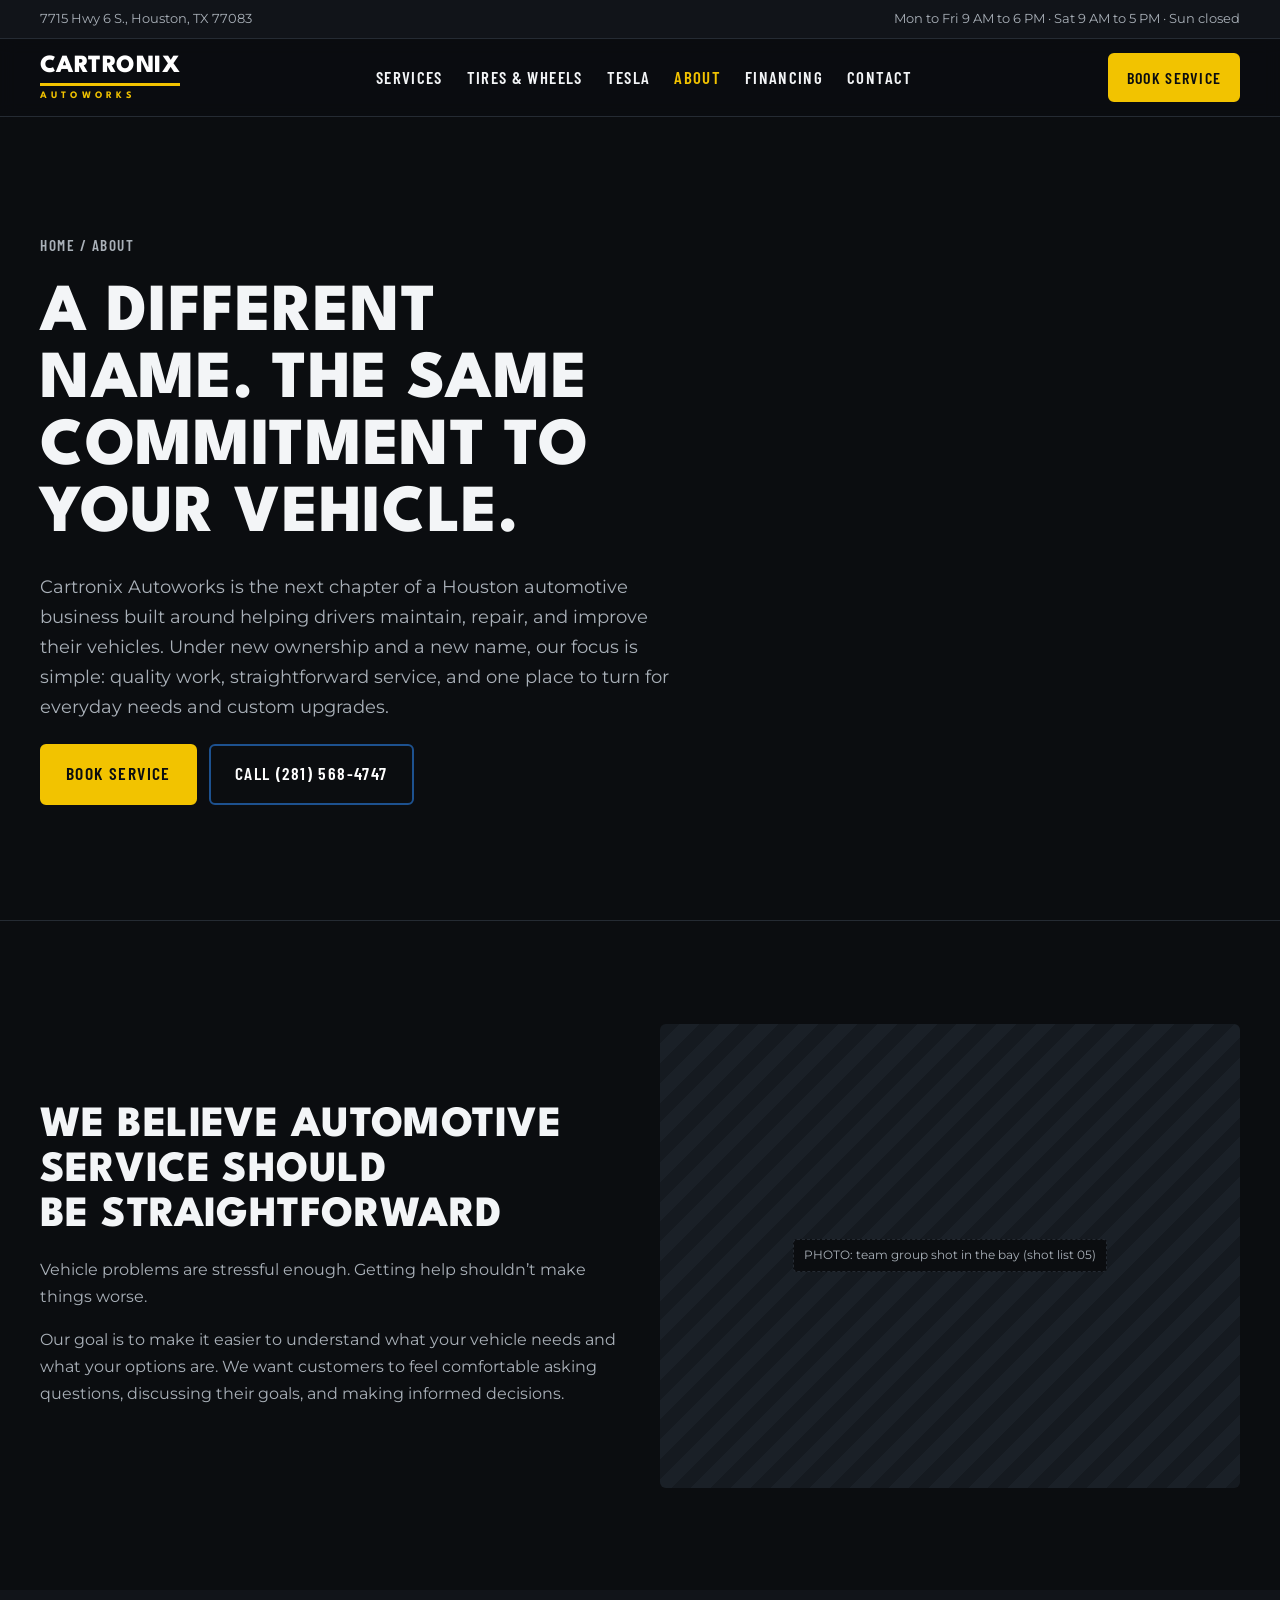
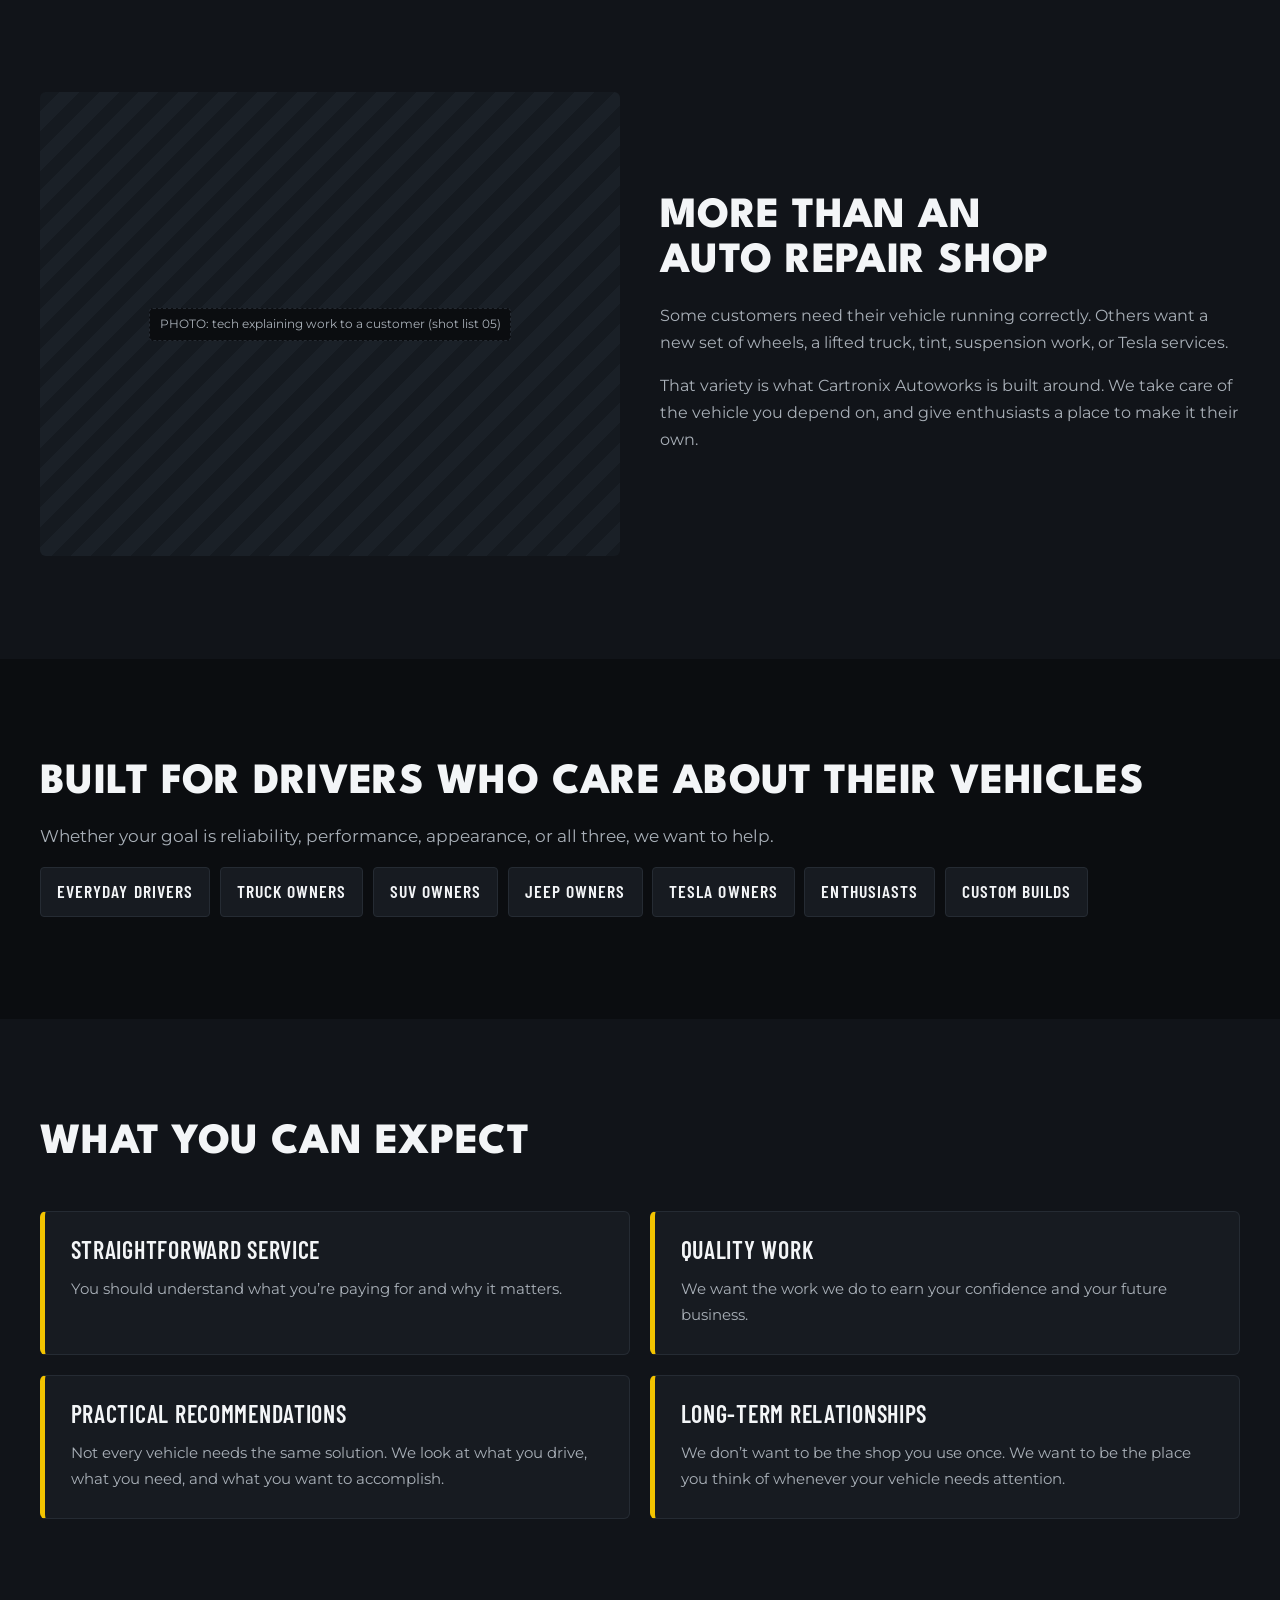
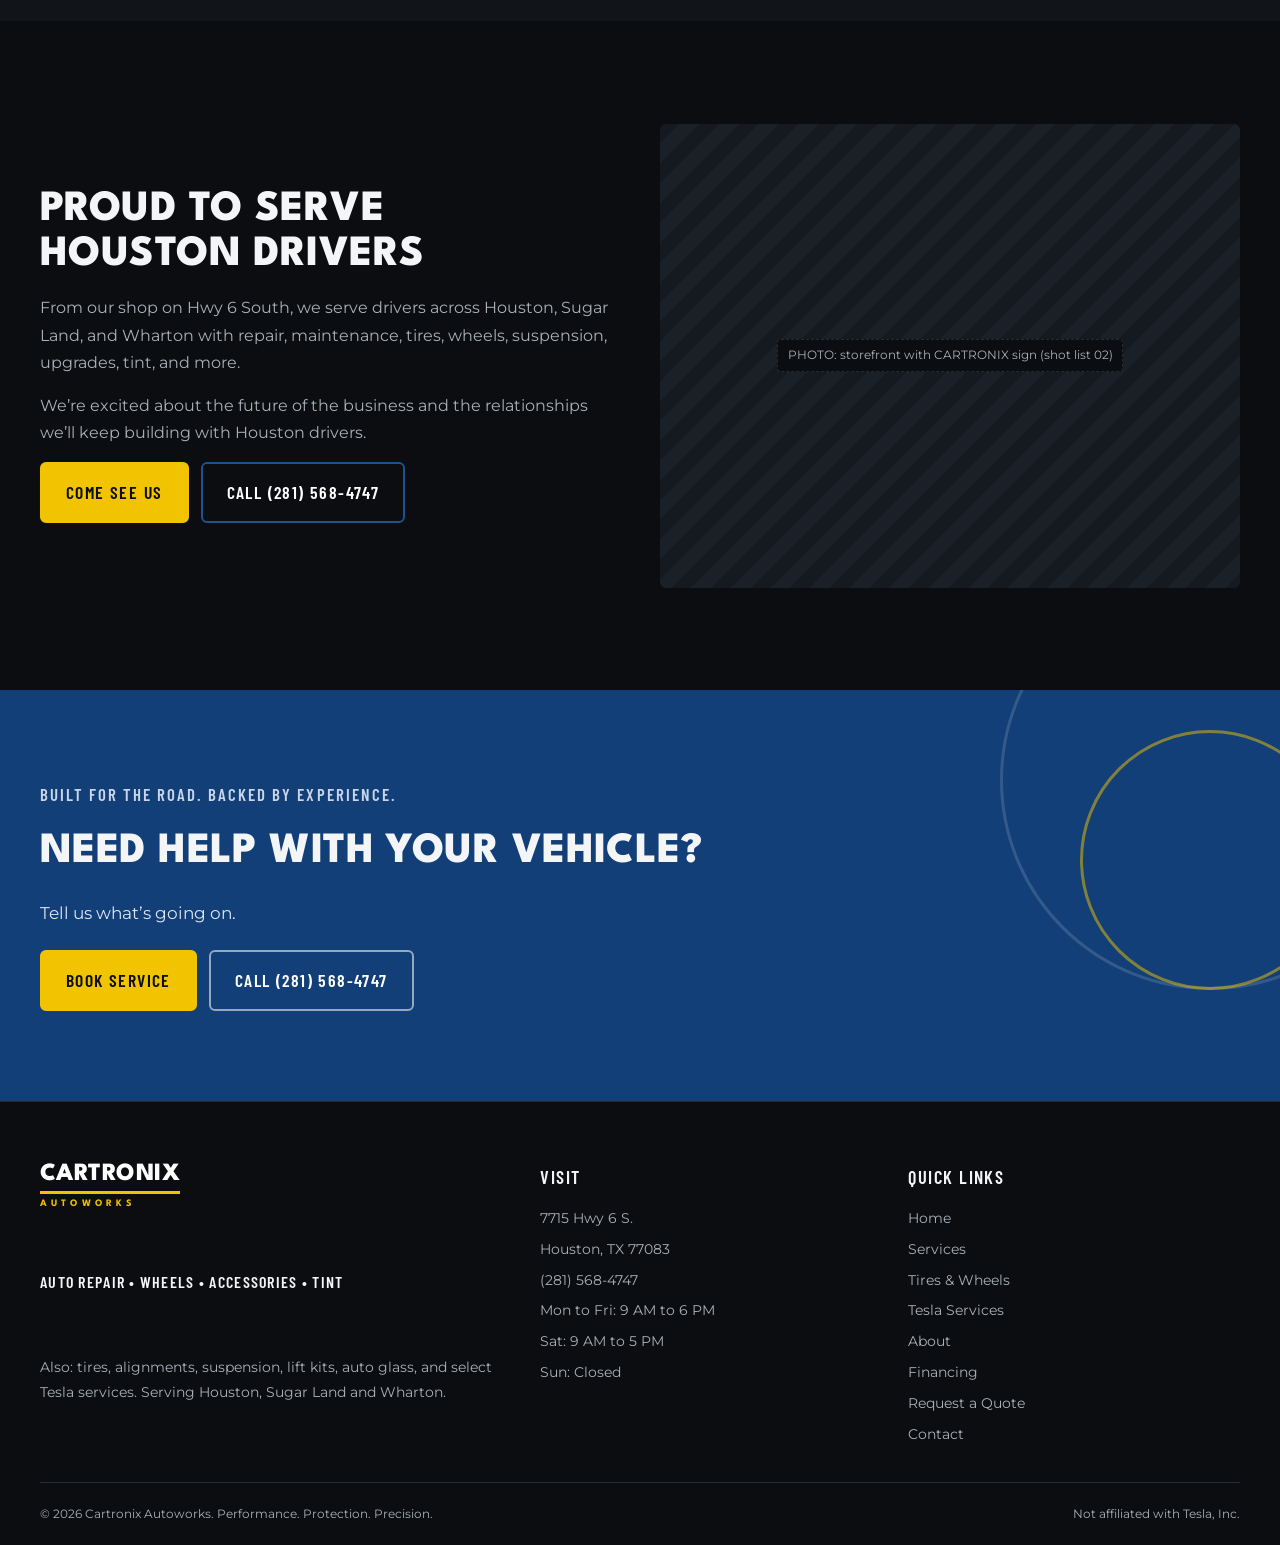
==== commit bded3b52: "Add files via upload" ====
--- a/about.html
+++ b/about.html
@@ -29,9 +29,9 @@
   </div></div>
 </header>
 <main id="top">
-<section class="page_hero">
-  <div class="circle-crop" aria-hidden="true"></div>
-  <div class="speedlines" aria-hidden="true"><i></i><i></i><i></i></div>
+<section class="page_hero has-image is-left">
+  <img class="page_hero_bg" src="https://images.pexels.com/photos/37163499/pexels-photo-37163499.jpeg?auto=compress&amp;cs=tinysrgb&amp;w=2000" alt="Sports car on a lift in the service bay" onerror="this.remove()">
+  <div class="page_hero_overlay" aria-hidden="true"></div>
   <div class="padding-global"><div class="container-large">
     <div class="page_hero_inner">
       <span class="breadcrumb"><a href="index.html">Home</a> / About</span>
@@ -42,11 +42,11 @@
   </div></div>
 </section><section class="section_plain">
   <div class="padding-global padding-section"><div class="container-large">
-<div class="split"><div class="split_text"><h2 class="heading-style-h2">We Believe Automotive Service Should Be Straightforward</h2><p>Vehicle problems are stressful enough. Getting help shouldn&rsquo;t make things worse.</p><p>Our goal is to make it easier to understand what your vehicle needs and what your options are. We want customers to feel comfortable asking questions, discussing their goals, and making informed decisions.</p></div><div class="ph"><span>PHOTO: team group shot in the bay (shot list 05)</span></div></div>
+<div class="split"><div class="split_text"><h2 class="heading-style-h2">We Believe Automotive Service Should Be Straightforward</h2><p>Vehicle problems are stressful enough. Getting help shouldn&rsquo;t make things worse.</p><p>Our goal is to make it easier to understand what your vehicle needs and what your options are. We want customers to feel comfortable asking questions, discussing their goals, and making informed decisions.</p></div><div class="ph"><span>PHOTO: team group shot in the bay (shot list 05)</span><img src="https://images.pexels.com/photos/3862129/pexels-photo-3862129.jpeg?auto=compress&amp;cs=tinysrgb&amp;w=1200" alt="Technicians working together in the shop" loading="lazy" onerror="this.remove()"></div></div>
   </div></div>
 </section><section class="section_alt">
   <div class="padding-global padding-section"><div class="container-large">
-<div class="split"><div class="ph"><span>PHOTO: tech explaining work to a customer (shot list 05)</span></div><div class="split_text"><h2 class="heading-style-h2">More Than an Auto Repair Shop</h2><p>Some customers need their vehicle running correctly. Others want a new set of wheels, a lifted truck, tint, suspension work, or Tesla services.</p><p>That variety is what Cartronix Autoworks is built around. We take care of the vehicle you depend on, and give enthusiasts a place to make it their own.</p></div></div>
+<div class="split"><div class="ph"><span>PHOTO: tech explaining work to a customer (shot list 05)</span><img src="https://images.pexels.com/photos/4489707/pexels-photo-4489707.jpeg?auto=compress&amp;cs=tinysrgb&amp;w=1200" alt="Technician beside a customer car" loading="lazy" onerror="this.remove()"></div><div class="split_text"><h2 class="heading-style-h2">More Than an Auto Repair Shop</h2><p>Some customers need their vehicle running correctly. Others want a new set of wheels, a lifted truck, tint, suspension work, or Tesla services.</p><p>That variety is what Cartronix Autoworks is built around. We take care of the vehicle you depend on, and give enthusiasts a place to make it their own.</p></div></div>
   </div></div>
 </section><section class="section_plain">
   <div class="padding-global padding-section"><div class="container-large">
@@ -59,7 +59,7 @@
   </div></div>
 </section><section class="section_plain">
   <div class="padding-global padding-section"><div class="container-large">
-<div class="split"><div class="split_text"><h2 class="heading-style-h2">Proud to Serve Houston Drivers</h2><p>From our shop on Hwy 6 South, we serve drivers across Houston, Sugar Land, and Wharton with repair, maintenance, tires, wheels, suspension, upgrades, tint, and more.</p><p>We&rsquo;re excited about the future of the business and the relationships we&rsquo;ll keep building with Houston drivers.</p><div class="button-group"><a href="contact.html" class="button">Come See Us</a><a href="contact.html" class="button is-secondary">Call (281) 568-4747</a></div></div><div class="ph"><span>PHOTO: storefront with CARTRONIX sign (shot list 02)</span></div></div>
+<div class="split"><div class="split_text"><h2 class="heading-style-h2">Proud to Serve Houston Drivers</h2><p>From our shop on Hwy 6 South, we serve drivers across Houston, Sugar Land, and Wharton with repair, maintenance, tires, wheels, suspension, upgrades, tint, and more.</p><p>We&rsquo;re excited about the future of the business and the relationships we&rsquo;ll keep building with Houston drivers.</p><div class="button-group"><a href="contact.html" class="button">Come See Us</a><a href="contact.html" class="button is-secondary">Call (281) 568-4747</a></div></div><div class="ph"><span>PHOTO: storefront with CARTRONIX sign (shot list 02)</span><img src="https://images.pexels.com/photos/3855478/pexels-photo-3855478.jpeg?auto=compress&amp;cs=tinysrgb&amp;w=1200" alt="Mechanic at work in the shop" loading="lazy" onerror="this.remove()"></div></div>
   </div></div>
 </section><section class="section_cta">
   <div class="circle-crop" aria-hidden="true"></div>
--- a/styles.css
+++ b/styles.css
@@ -344,3 +344,6 @@
 .navbar_menu a,.navbar_phone,.button{white-space:nowrap}
 @media (min-width:992px) and (max-width:1479px){.navbar_phone{display:none}.navbar_menu{gap:1.5rem}}
 @media (min-width:992px){.quote_grid.is-form-left{grid-template-columns:1.2fr .8fr}}
+.page_hero.has-image.is-left .page_hero_overlay{background:linear-gradient(90deg,#0B0D10 0%,rgba(11,13,16,.94) 34%,rgba(11,13,16,.6) 58%,rgba(11,13,16,.25) 100%),linear-gradient(0deg,#0B0D10 0%,rgba(11,13,16,0) 25%)}
+.page_hero.has-image.is-left .page_hero_inner{margin-left:0;max-width:640px}
+@media (max-width:991px){.page_hero.has-image.is-left .page_hero_overlay{background:linear-gradient(0deg,#0B0D10 0%,rgba(11,13,16,.85) 50%,rgba(11,13,16,.6) 100%)}}
